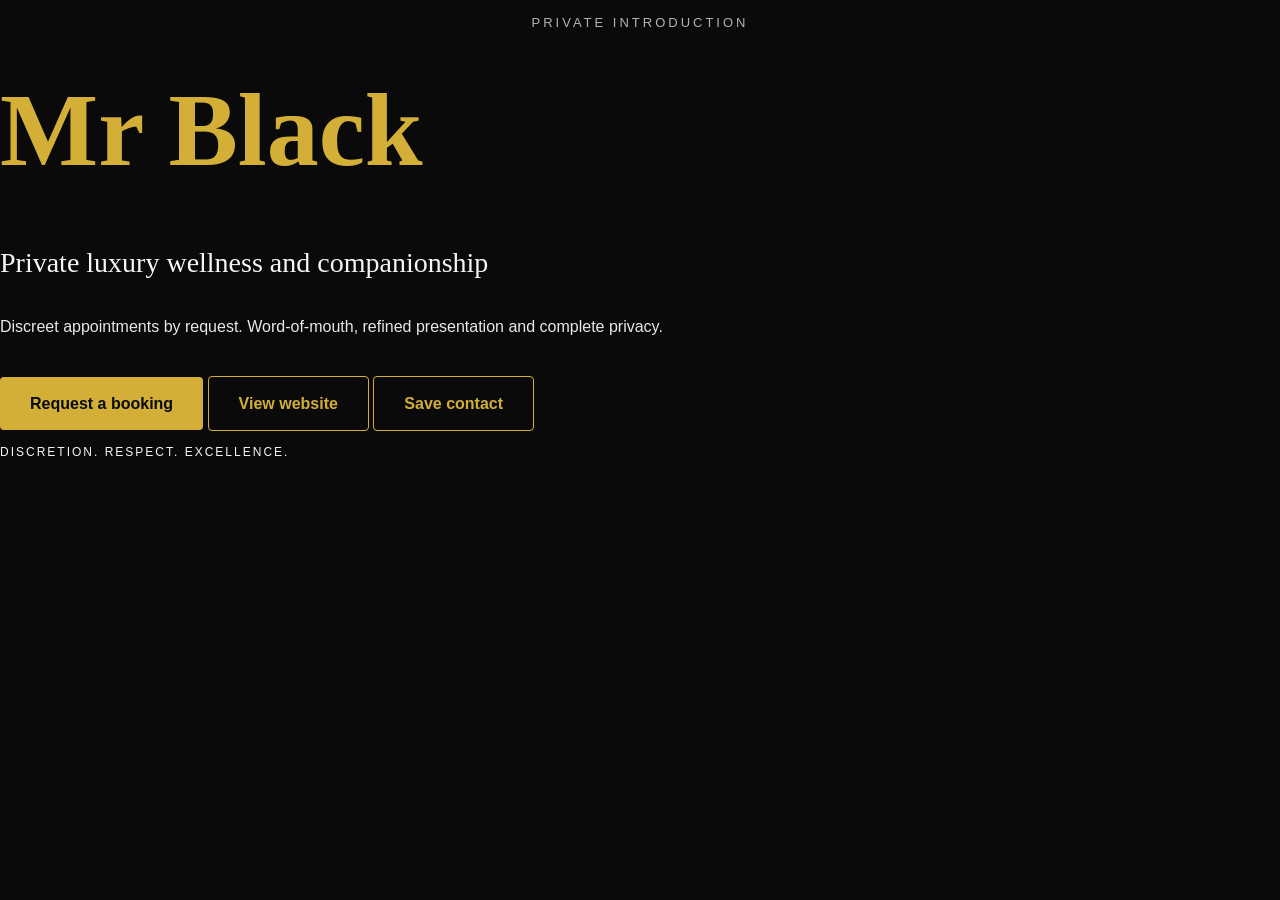
==== card.html @ afc0db57 "Add digital business card page" ====
<!DOCTYPE html>
<html lang="en">
<head>
  <meta charset="UTF-8" />
  <meta name="viewport" content="width=device-width, initial-scale=1.0" />
  <title>Mr Black | Digital Card</title>
  <meta name="description" content="Mr Black digital business card. Private luxury wellness and companionship by appointment only." />
  <link rel="stylesheet" href="styles.css" />
</head>
<body class="card-page">
  <main class="digital-card-wrap">
    <section class="digital-card">
      <p class="eyebrow center">Private introduction</p>
      <h1>Mr Black</h1>
      <p class="hero-tagline">Private luxury wellness and companionship</p>
      <p class="hero-description">Discreet appointments by request. Word-of-mouth, refined presentation and complete privacy.</p>
      <div class="card-actions">
        <a class="btn-primary" href="index.html#contact">Request a booking</a>
        <a class="btn-secondary" href="index.html">View website</a>
        <a class="btn-secondary" href="mr-black.vcf">Save contact</a>
      </div>
      <p class="footer-note">Discretion. Respect. Excellence.</p>
    </section>
  </main>
</body>
</html>
---- styles.css ----
body{margin:0;background:#0a0a0a;color:#f5f5f5;font-family:Arial,sans-serif;line-height:1.6}a{color:inherit;text-decoration:none}.container{width:90%;max-width:1120px;margin:auto}.narrow{max-width:820px;text-align:center}.site-header{position:absolute;top:0;left:0;width:100%;padding:18px 0;z-index:2}.nav-wrap{display:flex;justify-content:space-between;align-items:center}.brand,h1,h2,h3,.footer-logo{font-family:Georgia,serif;color:#d4af37}.brand{font-size:26px}.nav-menu{display:flex;gap:18px;text-transform:uppercase;font-size:12px;letter-spacing:2px}.hero{min-height:100vh;display:flex;align-items:center;text-align:center;background:radial-gradient(circle at 25% 20%,rgba(212,175,55,.25),transparent 28%),linear-gradient(135deg,#050505,#111 45%,#2a210a)}.hero-content{max-width:780px}.eyebrow{color:#b3b3b3;text-transform:uppercase;letter-spacing:3px;font-size:13px}.center{text-align:center}h1{font-size:clamp(52px,10vw,104px);margin:0}.hero-tagline{font-family:Georgia,serif;font-size:28px}.hero-description{color:#e8e8e8}.hero-actions{display:flex;gap:14px;justify-content:center;flex-wrap:wrap}.btn-primary,.btn-secondary{display:inline-block;margin-top:20px;padding:14px 30px;border-radius:4px;font-weight:bold}.btn-primary{background:#d4af37;color:#0a0a0a}.btn-secondary{border:1px solid #d4af37;color:#d4af37}.section{padding:78px 0}h2{text-align:center;font-size:42px;line-height:1.15}.split{display:grid;grid-template-columns:1fr 1.25fr;gap:46px;align-items:start}.services,.privacy{background:#111}.card-grid{display:grid;grid-template-columns:repeat(auto-fit,minmax(250px,1fr));gap:28px;margin-top:35px}.card{background:#1a1a1a;padding:30px;border-radius:10px;border:1px solid rgba(212,175,55,.18)}.card-number{color:#d4af37;letter-spacing:2px}.pill-row{display:flex;flex-wrap:wrap;gap:12px;justify-content:center;margin-top:24px}.pill-row span{border:1px solid rgba(212,175,55,.35);border-radius:999px;padding:10px 16px;color:#d4af37}.feature-list strong{color:#d4af37}.faq-list{max-width:820px;margin:30px auto 0}.faq-list details{background:#141414;margin-bottom:12px;padding:18px;border-radius:8px}.faq-list summary{cursor:pointer;color:#d4af37;font-weight:bold}.contact-content{text-align:center;max-width:820px}.booking-form{max-width:720px;margin:30px auto 0}.form-grid{display:grid;grid-template-columns:1fr 1fr;gap:18px}.form-group{text-align:left;margin-bottom:20px}.form-group label{display:block;color:#d4af37;margin-bottom:8px}.form-group input,.form-group textarea,.form-group select{width:100%;box-sizing:border-box;padding:14px;background:#1a1a1a;border:1px solid #333;color:white;border-radius:4px}.site-footer{text-align:center;background:#000;padding:35px 0;color:#b3b3b3}.footer-logo{font-size:28px;margin:0}.footer-note{letter-spacing:2px;text-transform:uppercase;font-size:12px}@media(max-width:800px){.nav-wrap{flex-direction:column;gap:12px}.nav-menu{font-size:10px;gap:10px;flex-wrap:wrap;justify-content:center}.split,.form-grid{grid-template-columns:1fr}h2{font-size:32px}.section{padding:56px 0}}
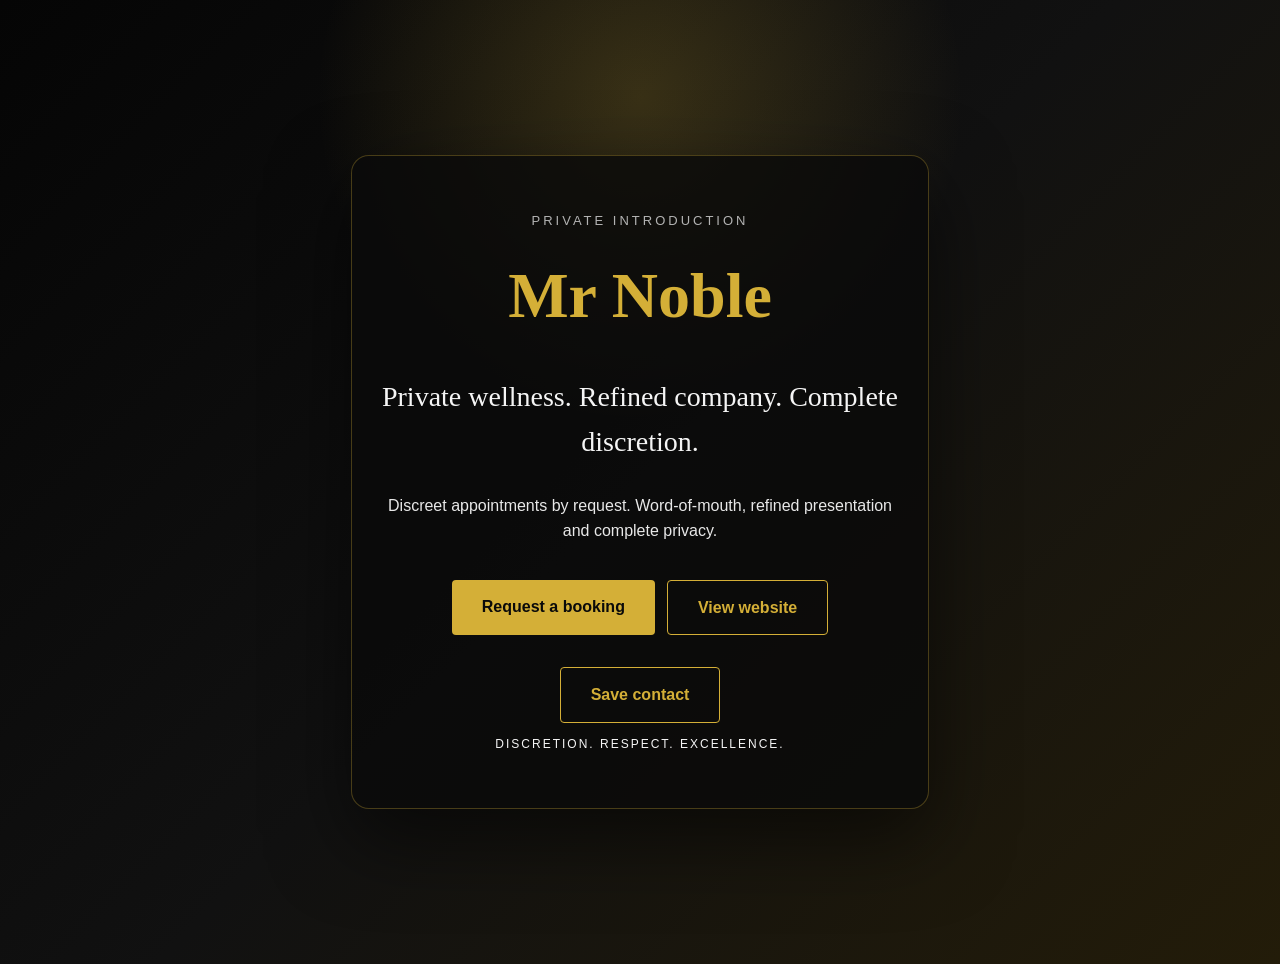
==== commit 046fa9ce: "Update digital card to Mr Noble" ====
--- a/card.html
+++ b/card.html
@@ -1,26 +1 @@
-<!DOCTYPE html>
-<html lang="en">
-<head>
-  <meta charset="UTF-8" />
-  <meta name="viewport" content="width=device-width, initial-scale=1.0" />
-  <title>Mr Black | Digital Card</title>
-  <meta name="description" content="Mr Black digital business card. Private luxury wellness and companionship by appointment only." />
-  <link rel="stylesheet" href="styles.css" />
-</head>
-<body class="card-page">
-  <main class="digital-card-wrap">
-    <section class="digital-card">
-      <p class="eyebrow center">Private introduction</p>
-      <h1>Mr Black</h1>
-      <p class="hero-tagline">Private luxury wellness and companionship</p>
-      <p class="hero-description">Discreet appointments by request. Word-of-mouth, refined presentation and complete privacy.</p>
-      <div class="card-actions">
-        <a class="btn-primary" href="index.html#contact">Request a booking</a>
-        <a class="btn-secondary" href="index.html">View website</a>
-        <a class="btn-secondary" href="mr-black.vcf">Save contact</a>
-      </div>
-      <p class="footer-note">Discretion. Respect. Excellence.</p>
-    </section>
-  </main>
-</body>
-</html>
+<!DOCTYPE html><html><head><meta charset="UTF-8"><meta name="viewport" content="width=device-width,initial-scale=1"><title>Mr Noble Digital Card</title><link rel="stylesheet" href="styles.css"></head><body class="card-page"><main class="digital-card-wrap"><section class="digital-card"><p class="eyebrow center">Private introduction</p><h1>Mr Noble</h1><p class="hero-tagline">Private wellness. Refined company. Complete discretion.</p><p class="hero-description">Discreet appointments by request. Word-of-mouth, refined presentation and complete privacy.</p><div class="card-actions"><a class="btn-primary" href="index.html#contact">Request a booking</a><a class="btn-secondary" href="index.html">View website</a><a class="btn-secondary" href="mr-noble.vcf">Save contact</a></div><p class="footer-note">Discretion. Respect. Excellence.</p></section></main></body></html>
--- a/styles.css
+++ b/styles.css
@@ -1 +1 @@
-body{margin:0;background:#0a0a0a;color:#f5f5f5;font-family:Arial,sans-serif;line-height:1.6}a{color:inherit;text-decoration:none}.container{width:90%;max-width:1120px;margin:auto}.narrow{max-width:820px;text-align:center}.site-header{position:absolute;top:0;left:0;width:100%;padding:18px 0;z-index:2}.nav-wrap{display:flex;justify-content:space-between;align-items:center}.brand,h1,h2,h3,.footer-logo{font-family:Georgia,serif;color:#d4af37}.brand{font-size:26px}.nav-menu{display:flex;gap:18px;text-transform:uppercase;font-size:12px;letter-spacing:2px}.hero{min-height:100vh;display:flex;align-items:center;text-align:center;background:radial-gradient(circle at 25% 20%,rgba(212,175,55,.25),transparent 28%),linear-gradient(135deg,#050505,#111 45%,#2a210a)}.hero-content{max-width:780px}.eyebrow{color:#b3b3b3;text-transform:uppercase;letter-spacing:3px;font-size:13px}.center{text-align:center}h1{font-size:clamp(52px,10vw,104px);margin:0}.hero-tagline{font-family:Georgia,serif;font-size:28px}.hero-description{color:#e8e8e8}.hero-actions{display:flex;gap:14px;justify-content:center;flex-wrap:wrap}.btn-primary,.btn-secondary{display:inline-block;margin-top:20px;padding:14px 30px;border-radius:4px;font-weight:bold}.btn-primary{background:#d4af37;color:#0a0a0a}.btn-secondary{border:1px solid #d4af37;color:#d4af37}.section{padding:78px 0}h2{text-align:center;font-size:42px;line-height:1.15}.split{display:grid;grid-template-columns:1fr 1.25fr;gap:46px;align-items:start}.services,.privacy{background:#111}.card-grid{display:grid;grid-template-columns:repeat(auto-fit,minmax(250px,1fr));gap:28px;margin-top:35px}.card{background:#1a1a1a;padding:30px;border-radius:10px;border:1px solid rgba(212,175,55,.18)}.card-number{color:#d4af37;letter-spacing:2px}.pill-row{display:flex;flex-wrap:wrap;gap:12px;justify-content:center;margin-top:24px}.pill-row span{border:1px solid rgba(212,175,55,.35);border-radius:999px;padding:10px 16px;color:#d4af37}.feature-list strong{color:#d4af37}.faq-list{max-width:820px;margin:30px auto 0}.faq-list details{background:#141414;margin-bottom:12px;padding:18px;border-radius:8px}.faq-list summary{cursor:pointer;color:#d4af37;font-weight:bold}.contact-content{text-align:center;max-width:820px}.booking-form{max-width:720px;margin:30px auto 0}.form-grid{display:grid;grid-template-columns:1fr 1fr;gap:18px}.form-group{text-align:left;margin-bottom:20px}.form-group label{display:block;color:#d4af37;margin-bottom:8px}.form-group input,.form-group textarea,.form-group select{width:100%;box-sizing:border-box;padding:14px;background:#1a1a1a;border:1px solid #333;color:white;border-radius:4px}.site-footer{text-align:center;background:#000;padding:35px 0;color:#b3b3b3}.footer-logo{font-size:28px;margin:0}.footer-note{letter-spacing:2px;text-transform:uppercase;font-size:12px}@media(max-width:800px){.nav-wrap{flex-direction:column;gap:12px}.nav-menu{font-size:10px;gap:10px;flex-wrap:wrap;justify-content:center}.split,.form-grid{grid-template-columns:1fr}h2{font-size:32px}.section{padding:56px 0}}+body{margin:0;background:#0a0a0a;color:#f5f5f5;font-family:Arial,sans-serif;line-height:1.6}a{color:inherit;text-decoration:none}.container{width:90%;max-width:1120px;margin:auto}.narrow{max-width:820px;text-align:center}.site-header{position:absolute;top:0;left:0;width:100%;padding:18px 0;z-index:2}.nav-wrap{display:flex;justify-content:space-between;align-items:center}.brand,h1,h2,h3,.footer-logo{font-family:Georgia,serif;color:#d4af37}.brand{font-size:26px}.nav-menu{display:flex;gap:18px;text-transform:uppercase;font-size:12px;letter-spacing:2px}.hero{min-height:100vh;display:flex;align-items:center;text-align:center;background:radial-gradient(circle at 25% 20%,rgba(212,175,55,.25),transparent 28%),linear-gradient(135deg,#050505,#111 45%,#2a210a)}.hero-content{max-width:780px}.eyebrow{color:#b3b3b3;text-transform:uppercase;letter-spacing:3px;font-size:13px}.center{text-align:center}h1{font-size:clamp(52px,10vw,104px);margin:0}.hero-tagline{font-family:Georgia,serif;font-size:28px}.hero-description{color:#e8e8e8}.hero-actions{display:flex;gap:14px;justify-content:center;flex-wrap:wrap}.btn-primary,.btn-secondary{display:inline-block;margin-top:20px;padding:14px 30px;border-radius:4px;font-weight:bold}.btn-primary{background:#d4af37;color:#0a0a0a}.btn-secondary{border:1px solid #d4af37;color:#d4af37}.section{padding:78px 0}h2{text-align:center;font-size:42px;line-height:1.15}.split{display:grid;grid-template-columns:1fr 1.25fr;gap:46px;align-items:start}.services,.privacy{background:#111}.card-grid{display:grid;grid-template-columns:repeat(auto-fit,minmax(250px,1fr));gap:28px;margin-top:35px}.card{background:#1a1a1a;padding:30px;border-radius:10px;border:1px solid rgba(212,175,55,.18)}.card-number{color:#d4af37;letter-spacing:2px}.pill-row{display:flex;flex-wrap:wrap;gap:12px;justify-content:center;margin-top:24px}.pill-row span{border:1px solid rgba(212,175,55,.35);border-radius:999px;padding:10px 16px;color:#d4af37}.feature-list strong{color:#d4af37}.faq-list{max-width:820px;margin:30px auto 0}.faq-list details{background:#141414;margin-bottom:12px;padding:18px;border-radius:8px}.faq-list summary{cursor:pointer;color:#d4af37;font-weight:bold}.contact-content{text-align:center;max-width:820px}.booking-form{max-width:720px;margin:30px auto 0}.form-grid{display:grid;grid-template-columns:1fr 1fr;gap:18px}.form-group{text-align:left;margin-bottom:20px}.form-group label{display:block;color:#d4af37;margin-bottom:8px}.form-group input,.form-group textarea,.form-group select{width:100%;box-sizing:border-box;padding:14px;background:#1a1a1a;border:1px solid #333;color:white;border-radius:4px}.site-footer{text-align:center;background:#000;padding:35px 0;color:#b3b3b3}.footer-logo{font-size:28px;margin:0}.footer-note{letter-spacing:2px;text-transform:uppercase;font-size:12px}.card-page{min-height:100vh;background:radial-gradient(circle at 50% 10%,rgba(212,175,55,.22),transparent 30%),linear-gradient(135deg,#050505,#111,#231c09)}.digital-card-wrap{min-height:100vh;display:flex;align-items:center;justify-content:center;padding:32px}.digital-card{max-width:520px;text-align:center;background:rgba(10,10,10,.82);border:1px solid rgba(212,175,55,.3);border-radius:18px;padding:42px 28px;box-shadow:0 30px 80px rgba(0,0,0,.55)}.digital-card h1{font-size:64px}.card-actions{display:flex;gap:12px;justify-content:center;flex-wrap:wrap}@media(max-width:800px){.nav-wrap{flex-direction:column;gap:12px}.nav-menu{font-size:10px;gap:10px;flex-wrap:wrap;justify-content:center}.split,.form-grid{grid-template-columns:1fr}h2{font-size:32px}.section{padding:56px 0}.digital-card h1{font-size:48px}}
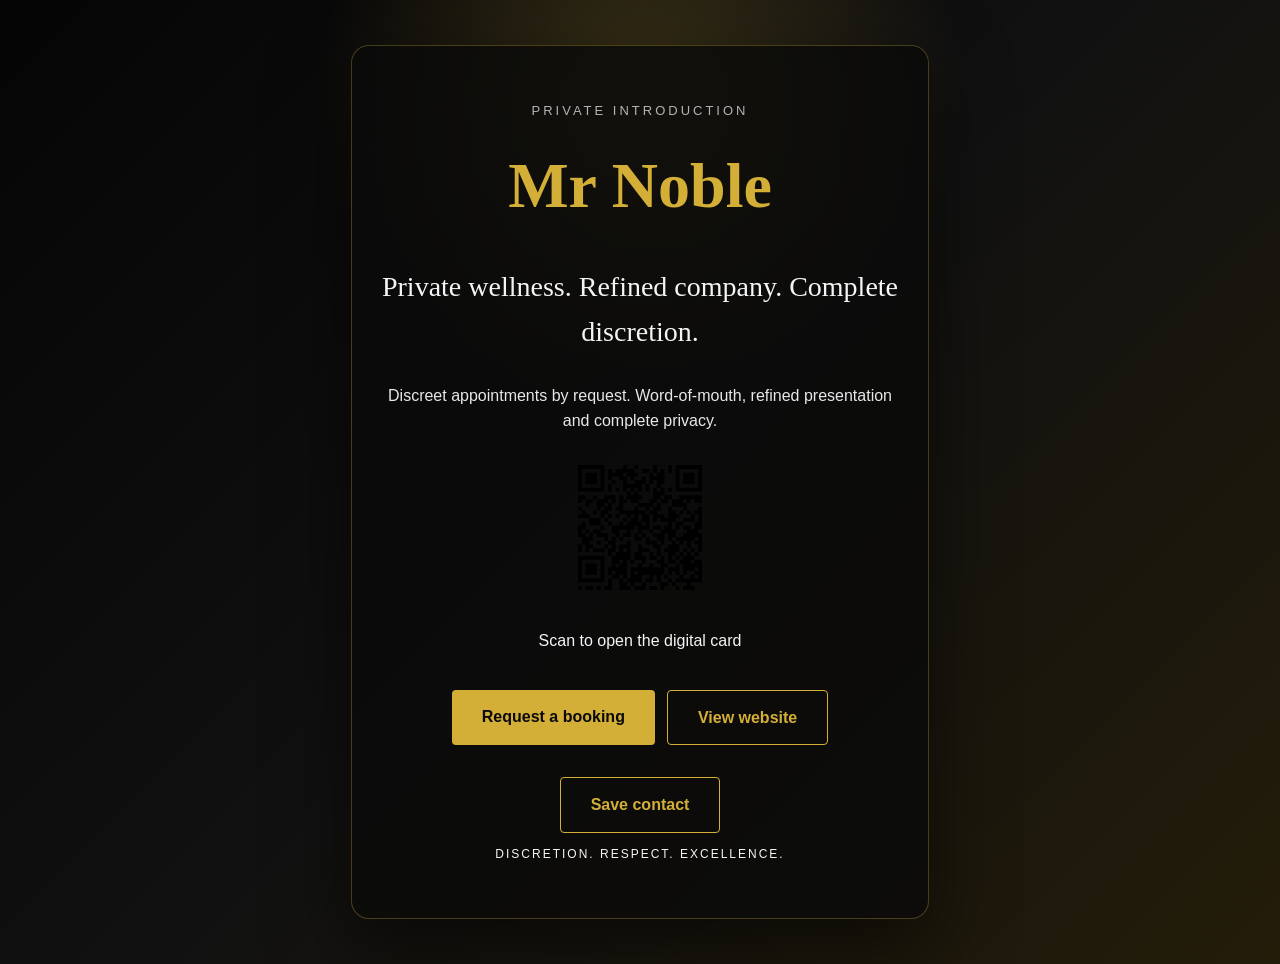
==== commit 963f031b: "Add QR code to digital card" ====
--- a/card.html
+++ b/card.html
@@ -1 +1 @@
-<!DOCTYPE html><html><head><meta charset="UTF-8"><meta name="viewport" content="width=device-width,initial-scale=1"><title>Mr Noble Digital Card</title><link rel="stylesheet" href="styles.css"></head><body class="card-page"><main class="digital-card-wrap"><section class="digital-card"><p class="eyebrow center">Private introduction</p><h1>Mr Noble</h1><p class="hero-tagline">Private wellness. Refined company. Complete discretion.</p><p class="hero-description">Discreet appointments by request. Word-of-mouth, refined presentation and complete privacy.</p><div class="card-actions"><a class="btn-primary" href="index.html#contact">Request a booking</a><a class="btn-secondary" href="index.html">View website</a><a class="btn-secondary" href="mr-noble.vcf">Save contact</a></div><p class="footer-note">Discretion. Respect. Excellence.</p></section></main></body></html>+<!DOCTYPE html><html><head><meta charset="UTF-8"><meta name="viewport" content="width=device-width,initial-scale=1"><title>Mr Noble Digital Card</title><link rel="stylesheet" href="styles.css"></head><body class="card-page"><main class="digital-card-wrap"><section class="digital-card"><p class="eyebrow center">Private introduction</p><h1>Mr Noble</h1><p class="hero-tagline">Private wellness. Refined company. Complete discretion.</p><p class="hero-description">Discreet appointments by request. Word-of-mouth, refined presentation and complete privacy.</p><div class="qr-block"><img src="mr-noble-qr.svg" alt="QR code for Mr Noble digital card" class="qr-image"><p class="qr-text">Scan to open the digital card</p></div><div class="card-actions"><a class="btn-primary" href="index.html#contact">Request a booking</a><a class="btn-secondary" href="index.html">View website</a><a class="btn-secondary" href="mr-noble.vcf">Save contact</a></div><p class="footer-note">Discretion. Respect. Excellence.</p></section></main></body></html>
